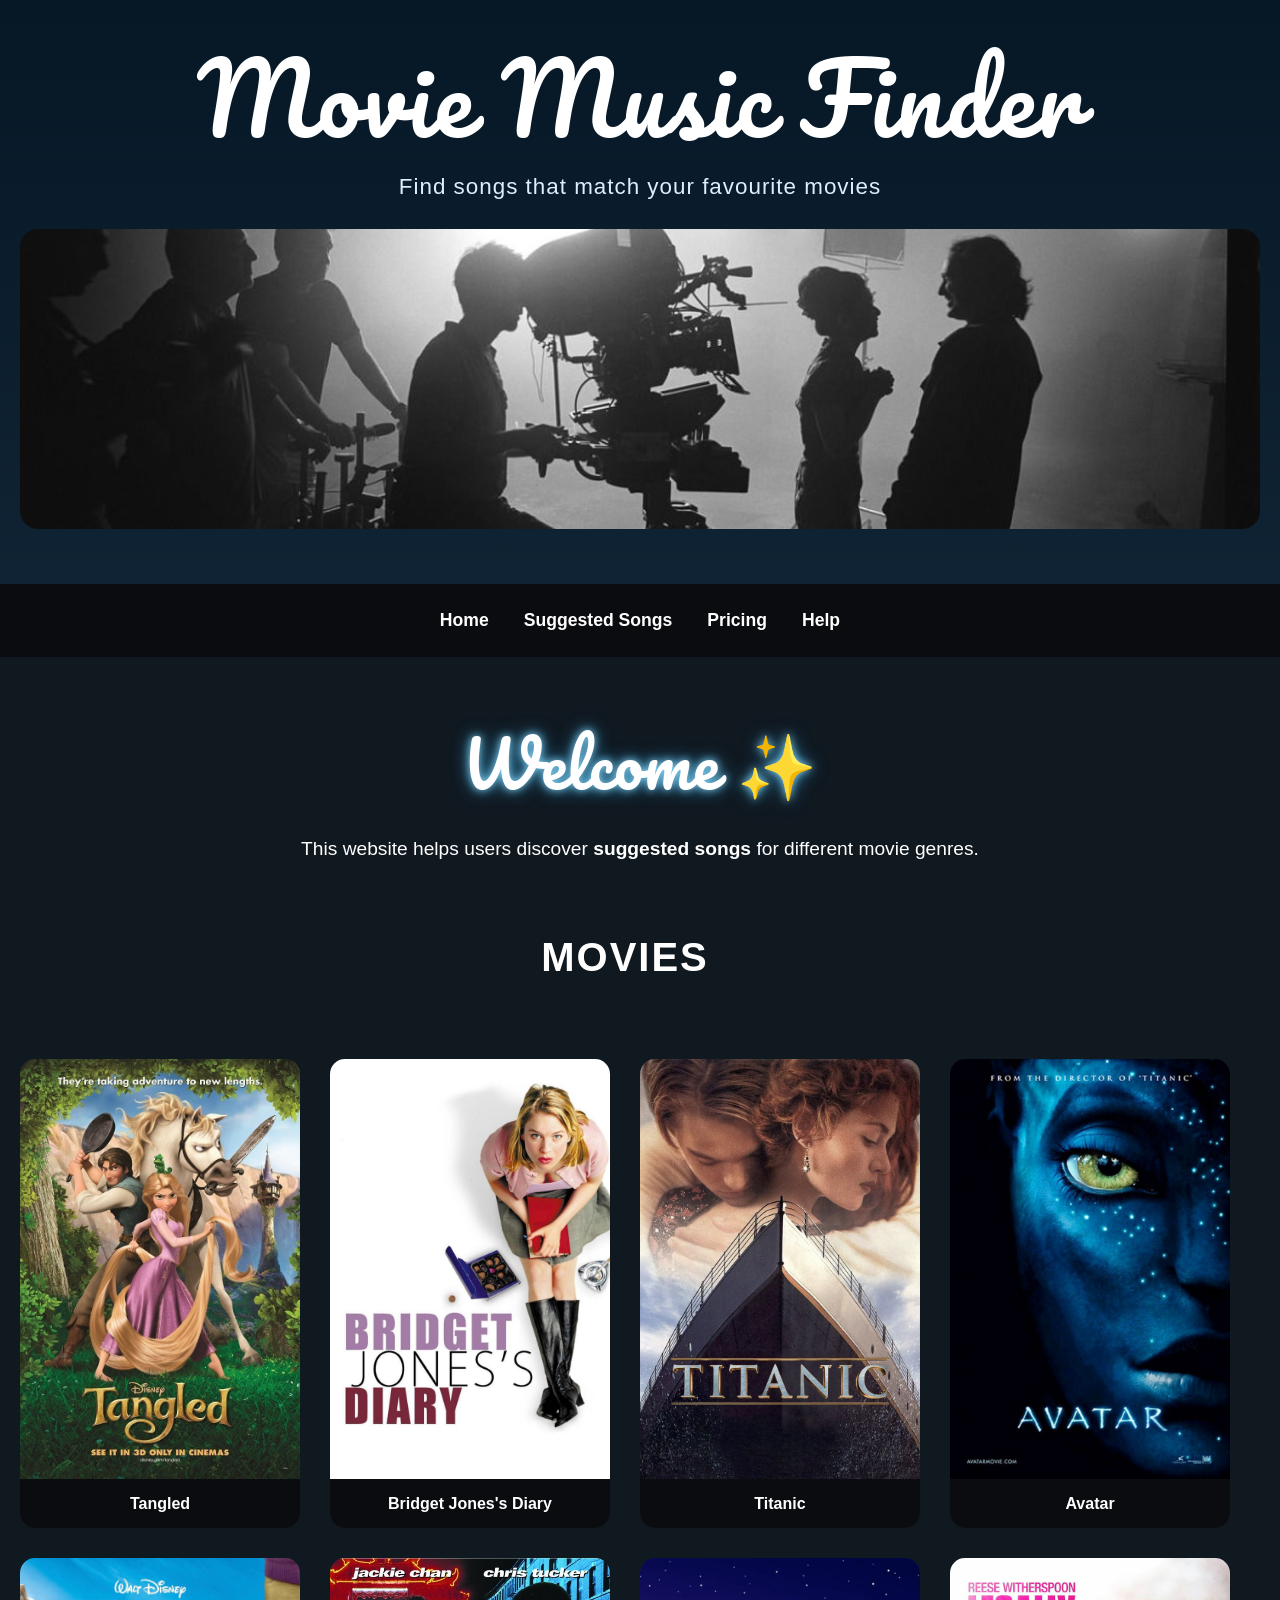
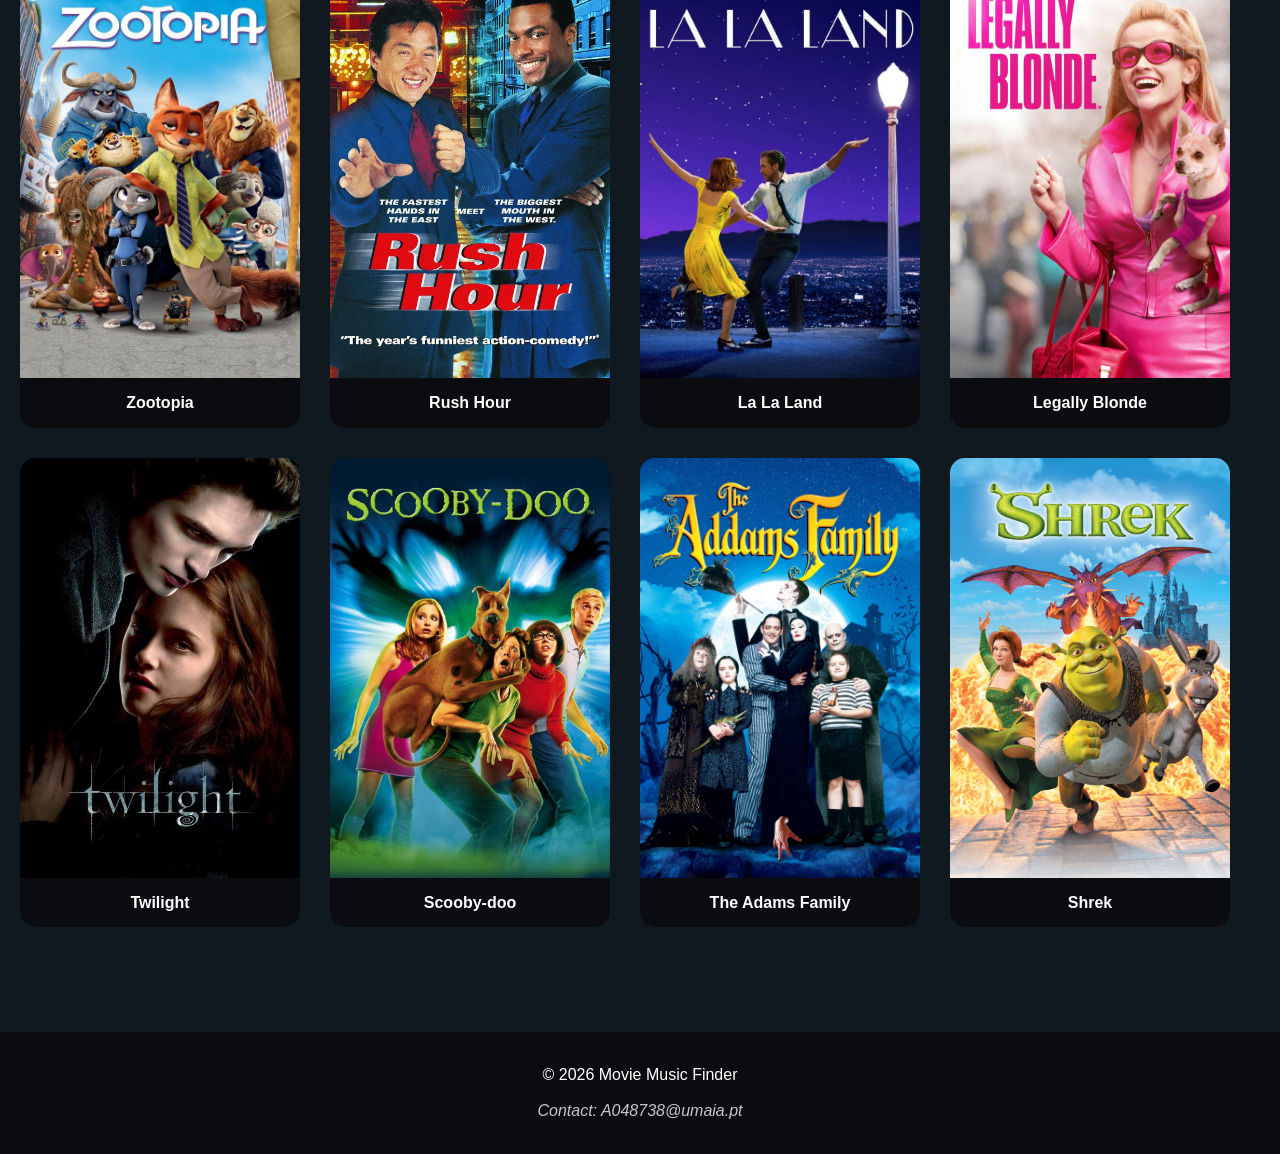
==== index.html @ a176d7a5 "Add files via upload" ====
<!DOCTYPE html>
<html lang="en">
<head>
    <meta charset="UTF-8">
    <meta name="viewport" content="width=device-width, initial-scale=1.0">
    <title>Movie Music Finder</title>
    <link rel="stylesheet" href="css/style.css">
    <link href="https://fonts.googleapis.com/css2?family=Pacifico&display=swap" rel="stylesheet">
    <link href="https://fonts.googleapis.com/css2?family=Cinzel:wght@600;700&display=swap" rel="stylesheet">
</head>
<body>

   <header>
    <h1>Movie Music Finder</h1>
    <p>Find songs that match your favourite movies</p>

    <img src="images/banner.jpg"
         alt="Movie Banner"
         class="banner-image">
    </header>

    <nav>
        <ul>
            <li><a href="index.html">Home</a></li>
            <li><a href="songs.html">Suggested Songs</a></li>
            <li><a href="pricing.html">Pricing</a></li>
            <li><a href="help.html">Help</a></li>
        </ul>
    </nav>

    <main>
        <section class="intro">
            <h2>Welcome</h2>
            <p>
                This website helps users discover <strong>suggested songs</strong>
                for different movie genres.
            </p>
        </section>

        <section class="movies">
            <section class="movies">
    <h2>Movies</h2>

    <article class="movie-card">
        <figure>
            <img src="images/movie1.jpg" alt="Tangled movie poster">
            <figcaption>Tangled</figcaption>
        </figure>
        <div class="movie-info">
            <h3>Tangled</h3>
            <p><strong>Genre:</strong>Animation </p>
            <p>Animation movie about Rapunzel.</p>
            <a href="songs.html">See suggested songs</a>
        </div>
    </article>

    <article class="movie-card">
        <figure>
            <img src="images/movie2.jpg" alt="Bridget Jones's Diary movie poster">
            <figcaption>Bridget Jones's Diary</figcaption>
        </figure>
        <div class="movie-info">
            <h3>Bridget Jones's Diary</h3>
            <p><strong>Genre:</strong> Comedy / Romance</p>
            <p>A movie about a hopeless romantic.</p>
            <a href="songs.html">See suggested songs</a>
        </div>
    </article>

    <article class="movie-card">
        <figure>
            <img src="images/movie3.jpg" alt="Titanic movie poster">
            <figcaption>Titanic</figcaption>
        </figure>
        <div class="movie-info">
            <h3>Titanic</h3>
            <p><strong>Genre:</strong> Romance / Drama</p>
            <p>A love story on the famous ship.</p>
            <a href="songs.html">See suggested songs</a>
        </div>
    </article>

    <article class="movie-card">
        <figure>
            <img src="images/movie4.jpg" alt="Avatar movie poster">
            <figcaption>Avatar</figcaption>
        </figure>
        <div class="movie-info">
            <h3>Avatar</h3>
            <p><strong>Genre:</strong> Fantasy / Sci-Fi</p>
            <p>A story set on the planet Pandora.</p>
            <a href="songs.html">See suggested songs</a>
        </div>
    </article>

    <article class="movie-card">
        <figure>
            <img src="images/movie5.jpg" alt="Zootopia movie poster">
            <figcaption>Zootopia</figcaption>
        </figure>
        <div class="movie-info">
            <h3>Zootopia</h3>
            <p><strong>Genre:</strong> Animation / Comedy</p>
            <p>A movie about a rabbit police officer and a fox con artist.</p>
            <a href="songs.html">See suggested songs</a>
        </div>
    </article>

    <article class="movie-card">
        <figure>
            <img src="images/movie6.jpg" alt="Rush Hour movie poster">
            <figcaption>Rush Hour</figcaption>
        </figure>
        <div class="movie-info">
            <h3>Rush Hour</h3>
            <p><strong>Genre:</strong> Action / Comedy</p>
            <p>A story about two detectives in Los Angeles.</p>
            <a href="songs.html">See suggested songs</a>
        </div>
    </article>

    <article class="movie-card">
        <figure>
            <img src="images/movie7.jpg" alt="La La Land movie poster">
            <figcaption>La La Land</figcaption>
        </figure>
        <div class="movie-info">
            <h3>La La Land</h3>
            <p><strong>Genre:</strong> Musical / Romance</p>
            <p>A romantic musical about dreams and love.</p>
            <a href="songs.html">See suggested songs</a>
        </div>
    </article>

    <article class="movie-card">
        <figure>
            <img src="images/movie8.jpg" alt="Legally Blonde movie poster">
            <figcaption>Legally Blonde</figcaption>
        </figure>
        <div class="movie-info">
            <h3>Legally Blonde</h3>
            <p><strong>Genre:</strong> Comedy / Romance</p>
            <p>Movie about a blonde woman who goes to law school.</p>
            <a href="songs.html">See suggested songs</a>
        </div>
    </article>

    <article class="movie-card">
        <figure>
            <img src="images/movie9.jpg" alt="Twilight movie poster">
            <figcaption>Twilight</figcaption>
        </figure>
        <div class="movie-info">
            <h3>Twilight</h3>
            <p><strong>Genre:</strong> Romance / Fantasy</p>
            <p>A story about vampires and werewolves.</p>
            <a href="songs.html">See suggested songs</a>
        </div>
    </article>

    <article class="movie-card">
        <figure>
            <img src="images/movie10.jpg" alt="Scooby-doo movie poster">
            <figcaption>Scooby-doo</figcaption>
        </figure>
        <div class="movie-info">
            <h3>Scooby-doo</h3>
            <p><strong>Genre:</strong> Animation / Mystery</p>
            <p>A classic story about a dog and his friends.</p>
            <a href="songs.html">See suggested songs</a>
        </div>
    </article>

    <article class="movie-card">
    <figure>
        <img src="images/movie11.jpg" alt="The Adams family movie poster">
        <figcaption>The Adams Family</figcaption>
    </figure>
    <div class="movie-info">
        <h3>The Adams Family</h3>
        <p><strong>Genre:</strong> Animation / Comedy</p>
        <p>A story about a family of monsters.</p>
        <a href="songs.html">See suggested songs</a>
    </div>
</article>

<article class="movie-card">
    <figure>
        <img src="images/movie12.jpg" alt="Shrek movie poster">
        <figcaption>Shrek</figcaption>
    </figure>
    <div class="movie-info">
        <h3>Shrek</h3>
        <p><strong>Genre:</strong> Animation / Comedy</p>
        <p>A magical story about love and friendship.</p>
        <a href="songs.html">See suggested songs</a>
    </div>
</article>
</section>


    </main>

    <footer>
        <p>&copy; 2026 Movie Music Finder</p>
        <address>Contact: A048738@umaia.pt</address>
    </footer>

    <script src="js/script.js"></script>
</body>
</html>
---- css/style.css ----
* {
    margin: 0;
    padding: 0;
    box-sizing: border-box;
}

html,
body {
    overflow-x: hidden;
}


body {
    font-family: Arial, Helvetica, sans-serif;
    background-color: #101820;
    color: white;
    line-height: 1.6;
}


header {
    background: linear-gradient(to bottom, #061826, #102334);
    text-align: center;
    padding: 45px 20px 55px;
}

header h1 {
    font-family: 'Pacifico', cursive;
    font-size: clamp(3.2rem, 8vw, 6rem);
    font-weight: 400;
    color: #ffffff;
    letter-spacing: 2px;
    line-height: 1.1;
    margin-bottom: 18px;

}

header p {
    color: #dceeff;
    font-size: clamp(1rem, 2vw, 1.4rem);
    margin-bottom: 20px;
    letter-spacing: 1px;
}


.banner-image {
    width: 100%;
    max-width: 1300px;
    height: 300px;
    object-fit: cover;
    object-position: center;
    display: block;
    margin: 25px auto 0;
    border-radius: 18px;
}


nav {
    background-color: #0b0c10;
    position: sticky;
    top: 0;
    z-index: 100;
}

nav ul {
    list-style: none;
    display: flex;
    justify-content: center;
    gap: 35px;
    padding: 22px;
}

nav a {
    font-family: Arial, Helvetica, sans-serif;
    text-decoration: none;
    color: #ffffff;
    font-size: 1.1rem;
    font-weight: bold;
    transition: 0.3s;
}

nav a:hover {
    color: #8edcff;
    text-shadow: 0 0 10px #8edcff;
}


main {
    padding: 55px 20px;
}


.intro {
    text-align: center;
    margin-bottom: 60px;
}

.intro h2 {
    font-family: 'Pacifico', cursive;
    font-size: clamp(2.5rem, 5vw, 4rem);
    font-weight: 400;
    color: #ffffff;
    letter-spacing: 1px;
    text-shadow:
        0 0 8px #8edcff,
        0 0 18px #2f8fc0,
        3px 3px 5px rgba(0, 0, 0, 0.8);
    margin-bottom: 20px;
    text-align: center;
}

.intro h2::after {
    content: " ✨";
}

.intro p {
    max-width: 750px;
    margin: auto;
    font-size: 1.2rem;
}


.movies {
    max-width: 1400px;
    margin: auto;
    display: grid;
    grid-template-columns: repeat(4, 1fr);
    gap: 30px;
    justify-items: center;
}

.movies h2 {
    grid-column: 1 / -1;
    width: 100%;
    font-family: Arial, Helvetica, sans-serif;
    font-size: 2.5rem;
    font-weight: 700;
    color: white;
    text-align: center;
    margin-bottom: 40px;
    letter-spacing: 2px;
    text-transform: uppercase;
    text-shadow: none;
}


.movie-card {
    width: 280px;
    background-color: #1f2833;
    border-radius: 15px;
    overflow: hidden;
    position: relative;
    transition: transform 0.3s ease, box-shadow 0.3s ease;
    cursor: pointer;
}

.movie-card:hover {
    transform: scale(1.05);
    box-shadow: 0 0 20px rgba(142, 220, 255, 0.4);
}


.movie-card img {
    width: 100%;
    height: 420px;
    object-fit: cover;
    display: block;
}


figure {
    position: relative;
}

figcaption {
    text-align: center;
    padding: 12px;
    font-weight: bold;
    background-color: #0b0c10;
}


.movie-info {
    position: absolute;
    left: 0;
    right: 0;
    bottom: 0;
    background-color: rgba(11, 12, 16, 0.92);
    padding: 18px;
    opacity: 0;
    visibility: hidden;
    transform: translateY(100%);
    transition: 0.3s ease;
    z-index: 10;
}

.movie-card:hover .movie-info {
    opacity: 1;
    visibility: visible;
    transform: translateY(0);
}

.movie-card:hover .movie-info {
    display: block;
}

.movie-info h3 {
    font-family: Arial, Helvetica, sans-serif;
    font-size: 1.4rem;
    font-weight: bold;
    margin-bottom: 10px;
}

.movie-info p {
    margin-bottom: 10px;
}

.movie-info a {
    color: #8edcff;
    text-decoration: none;
    font-weight: bold;
}

.movie-info a:hover {
    text-decoration: underline;
}


footer {
    background-color: #0b0c10;
    text-align: center;
    padding: 30px;
    margin-top: 50px;
}

footer address {
    margin-top: 10px;
    color: #c5c6c7;
}


table {
    width: 100%;
    border-collapse: collapse;
    margin-top: 20px;
}

thead {
    background-color: #45a29e;
}

th,
td {
    border: 1px solid #ddd;
    padding: 10px;
}

tbody tr:nth-child(even) {
    background-color: #263238;
}


form {
    max-width: 600px;
    margin: auto;
}

input,
textarea,
select {
    width: 100%;
    padding: 10px;
    margin-top: 8px;
    margin-bottom: 15px;
}

button {
    background-color: #8edcff;
    border: none;
    padding: 12px 20px;
    font-weight: bold;
    cursor: pointer;
}

button:hover {
    opacity: 0.8;
}


@media screen and (max-width: 1200px) {
    .movies {
        grid-template-columns: repeat(3, 1fr);
    }
}

@media screen and (max-width: 900px) {
    .movies {
        grid-template-columns: repeat(2, 1fr);
    }

    nav ul {
        flex-wrap: wrap;
        gap: 20px;
    }

    .banner-image {
        height: 240px;
    }
}

@media screen and (max-width: 600px) {
    header {
        padding: 35px 15px 40px;
    }

    .movies {
        grid-template-columns: 1fr;
    }

    .movie-card {
        width: 90%;
    }

    .movie-card img {
        height: 400px;
    }

    nav ul {
        flex-direction: column;
        text-align: center;
    }

    .banner-image {
        height: 190px;
        border-radius: 12px;
    }
}
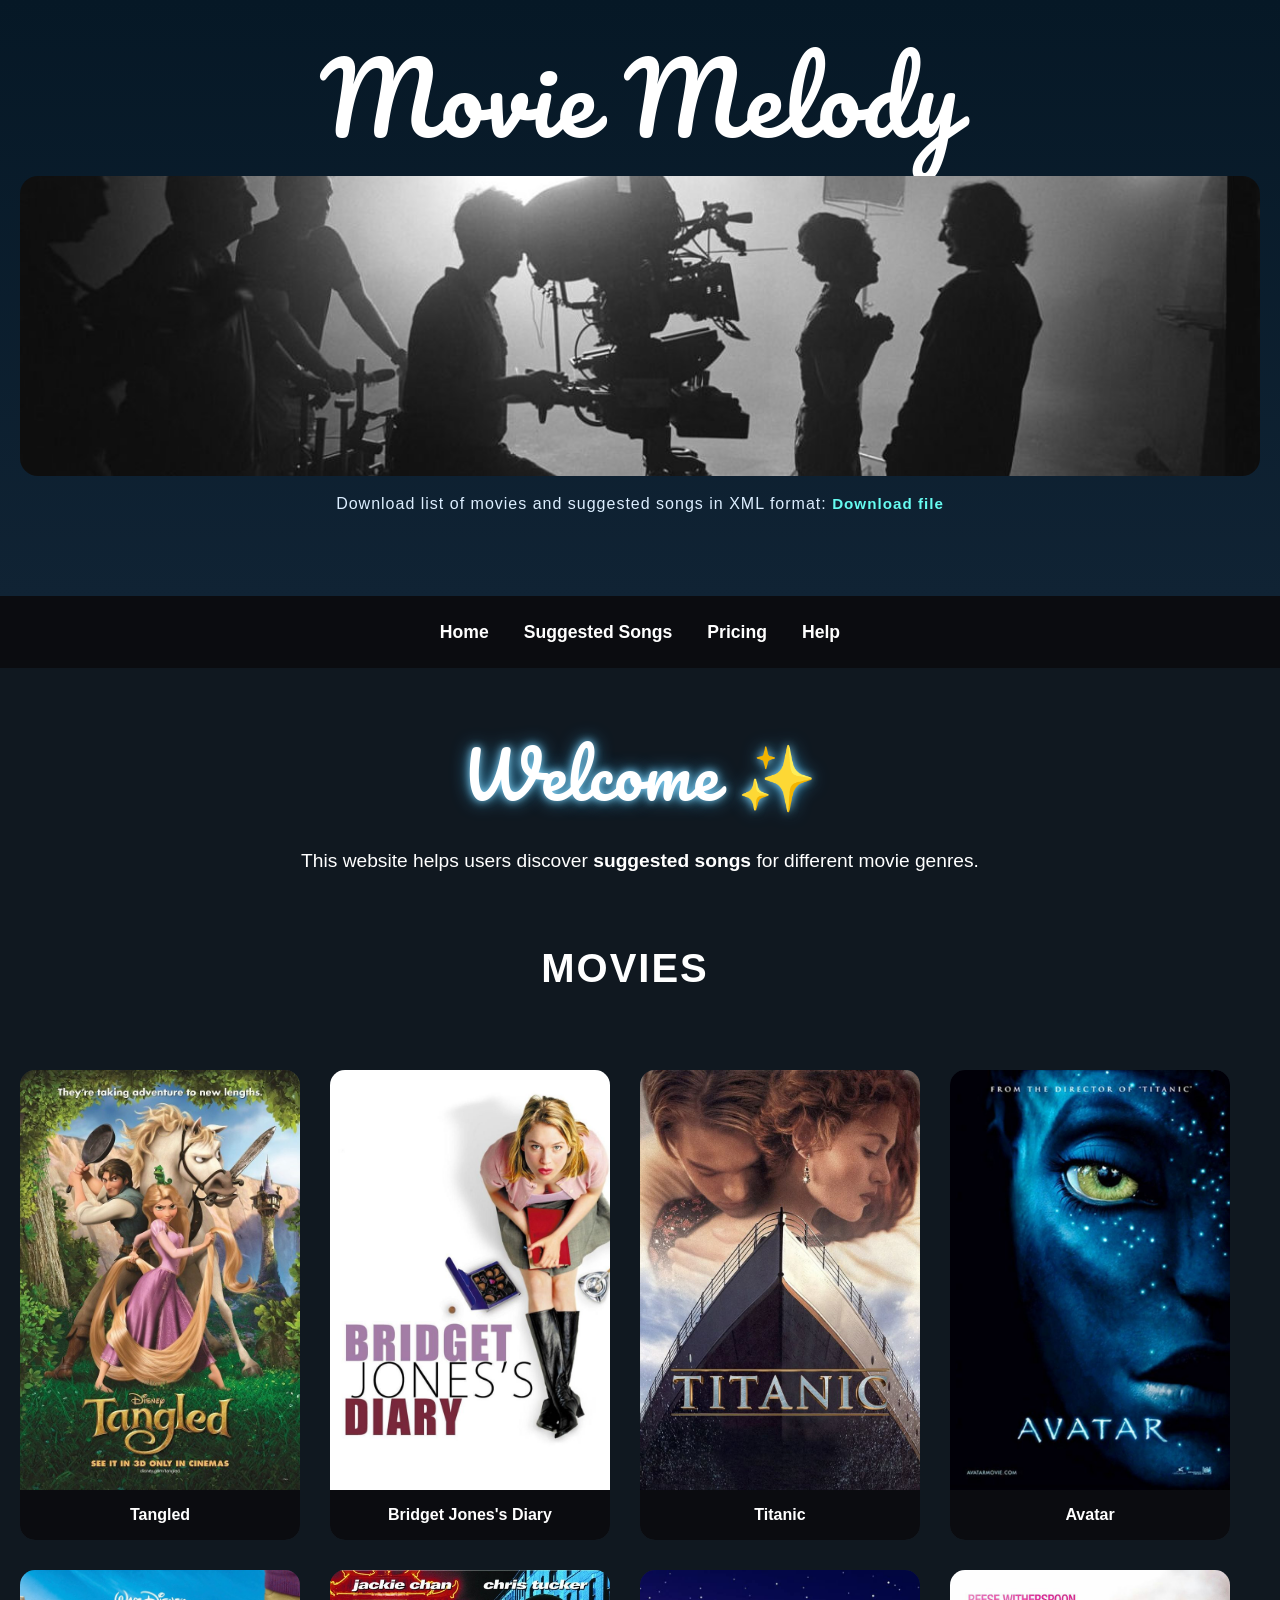
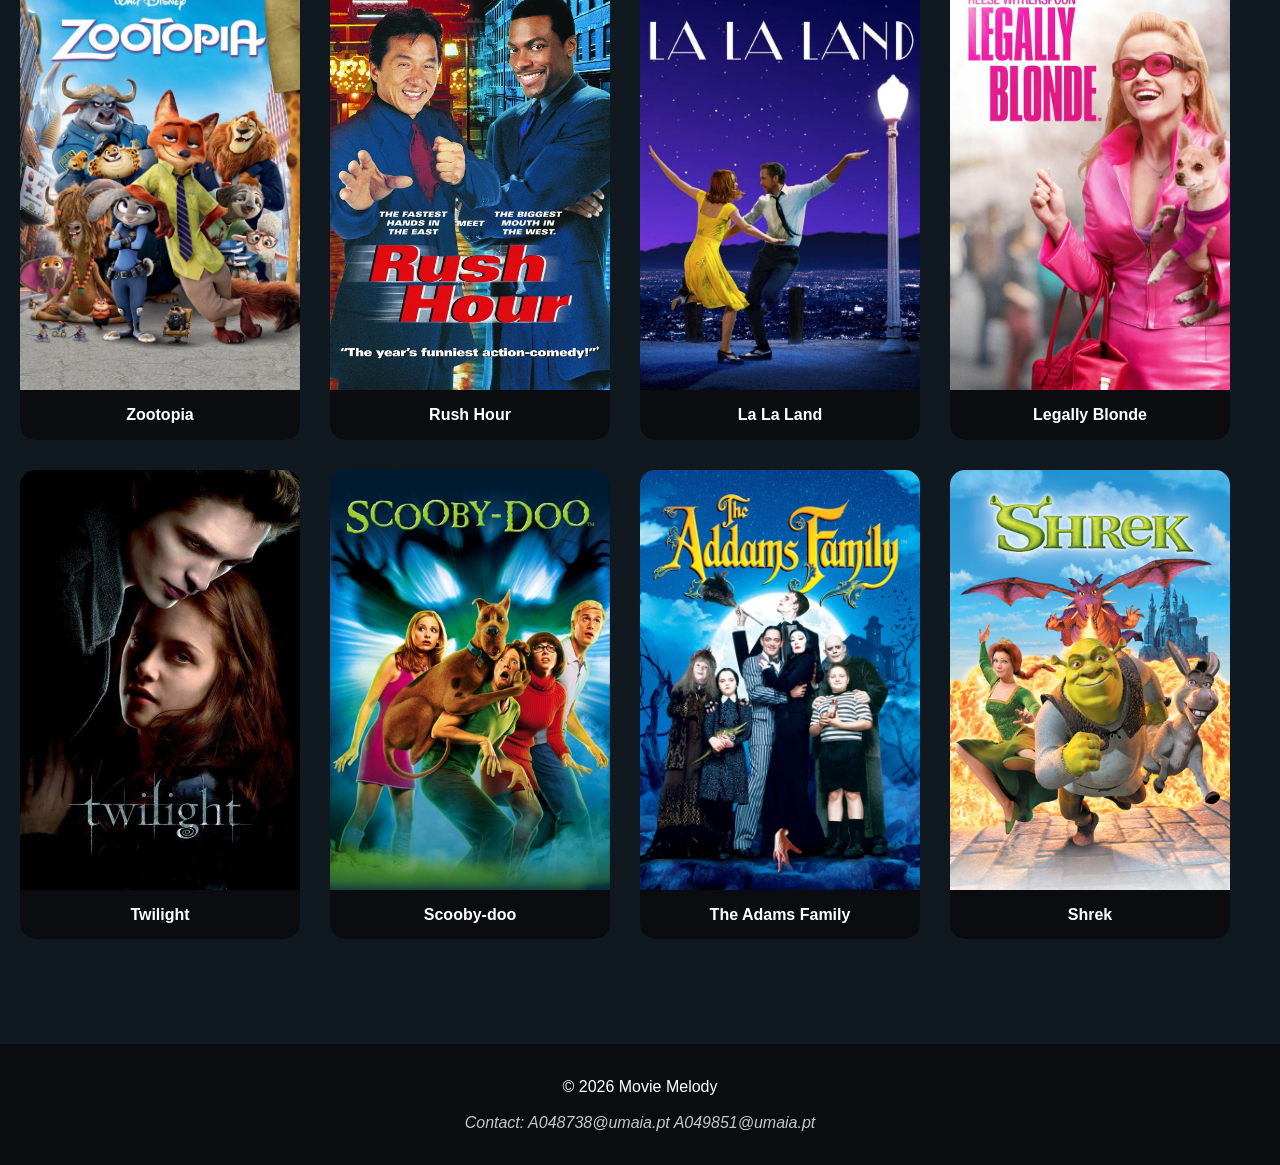
==== commit e64df9a4: "k" ====
--- a/index.html
+++ b/index.html
@@ -3,7 +3,7 @@
 <head>
     <meta charset="UTF-8">
     <meta name="viewport" content="width=device-width, initial-scale=1.0">
-    <title>Movie Music Finder</title>
+    <title>Movie Melody</title>
     <link rel="stylesheet" href="css/style.css">
     <link href="https://fonts.googleapis.com/css2?family=Pacifico&display=swap" rel="stylesheet">
     <link href="https://fonts.googleapis.com/css2?family=Cinzel:wght@600;700&display=swap" rel="stylesheet">
@@ -11,12 +11,14 @@
 <body>
 
    <header>
-    <h1>Movie Music Finder</h1>
-    <p>Find songs that match your favourite movies</p>
-
+    <h1>Movie Melody</h1>
     <img src="images/banner.jpg"
          alt="Movie Banner"
          class="banner-image">
+    <p class="download-xml">
+    Download list of movies and suggested songs in XML format:
+    <a href="xml/movies.xml" download>Download file</a>
+    </p>
     </header>
 
     <nav>
@@ -50,7 +52,7 @@
             <h3>Tangled</h3>
             <p><strong>Genre:</strong>Animation </p>
             <p>Animation movie about Rapunzel.</p>
-            <a href="songs.html">See suggested songs</a>
+        
         </div>
     </article>
 
@@ -63,7 +65,7 @@
             <h3>Bridget Jones's Diary</h3>
             <p><strong>Genre:</strong> Comedy / Romance</p>
             <p>A movie about a hopeless romantic.</p>
-            <a href="songs.html">See suggested songs</a>
+         
         </div>
     </article>
 
@@ -76,7 +78,7 @@
             <h3>Titanic</h3>
             <p><strong>Genre:</strong> Romance / Drama</p>
             <p>A love story on the famous ship.</p>
-            <a href="songs.html">See suggested songs</a>
+
         </div>
     </article>
 
@@ -89,7 +91,7 @@
             <h3>Avatar</h3>
             <p><strong>Genre:</strong> Fantasy / Sci-Fi</p>
             <p>A story set on the planet Pandora.</p>
-            <a href="songs.html">See suggested songs</a>
+
         </div>
     </article>
 
@@ -102,7 +104,7 @@
             <h3>Zootopia</h3>
             <p><strong>Genre:</strong> Animation / Comedy</p>
             <p>A movie about a rabbit police officer and a fox con artist.</p>
-            <a href="songs.html">See suggested songs</a>
+    
         </div>
     </article>
 
@@ -115,7 +117,7 @@
             <h3>Rush Hour</h3>
             <p><strong>Genre:</strong> Action / Comedy</p>
             <p>A story about two detectives in Los Angeles.</p>
-            <a href="songs.html">See suggested songs</a>
+       
         </div>
     </article>
 
@@ -128,7 +130,7 @@
             <h3>La La Land</h3>
             <p><strong>Genre:</strong> Musical / Romance</p>
             <p>A romantic musical about dreams and love.</p>
-            <a href="songs.html">See suggested songs</a>
+        
         </div>
     </article>
 
@@ -141,7 +143,7 @@
             <h3>Legally Blonde</h3>
             <p><strong>Genre:</strong> Comedy / Romance</p>
             <p>Movie about a blonde woman who goes to law school.</p>
-            <a href="songs.html">See suggested songs</a>
+         
         </div>
     </article>
 
@@ -154,7 +156,7 @@
             <h3>Twilight</h3>
             <p><strong>Genre:</strong> Romance / Fantasy</p>
             <p>A story about vampires and werewolves.</p>
-            <a href="songs.html">See suggested songs</a>
+        
         </div>
     </article>
 
@@ -167,7 +169,7 @@
             <h3>Scooby-doo</h3>
             <p><strong>Genre:</strong> Animation / Mystery</p>
             <p>A classic story about a dog and his friends.</p>
-            <a href="songs.html">See suggested songs</a>
+        
         </div>
     </article>
 
@@ -180,7 +182,7 @@
         <h3>The Adams Family</h3>
         <p><strong>Genre:</strong> Animation / Comedy</p>
         <p>A story about a family of monsters.</p>
-        <a href="songs.html">See suggested songs</a>
+       
     </div>
 </article>
 
@@ -193,7 +195,7 @@
         <h3>Shrek</h3>
         <p><strong>Genre:</strong> Animation / Comedy</p>
         <p>A magical story about love and friendship.</p>
-        <a href="songs.html">See suggested songs</a>
+      
     </div>
 </article>
 </section>
@@ -202,8 +204,10 @@
     </main>
 
     <footer>
-        <p>&copy; 2026 Movie Music Finder</p>
-        <address>Contact: A048738@umaia.pt</address>
+        <p>&copy; 2026 Movie Melody</p>
+        <address>Contact: A048738@umaia.pt
+                          A049851@umaia.pt
+        </address>
     </footer>
 
     <script src="js/script.js"></script>
--- a/css/style.css
+++ b/css/style.css
@@ -337,3 +337,84 @@
     }
 }
 
+
+
+
+
+.help-page .faq {
+    max-width: 900px;
+    margin: 40px auto 70px;
+}
+
+.help-page .faq h2,
+.help-page .contact-section h2 {
+    font-family: Arial, Helvetica, sans-serif;
+    font-size: 2.4rem;
+    font-weight: bold;
+    color: white;
+    text-align: center;
+    text-shadow: none;
+    margin-bottom: 35px;
+}
+
+.help-page .faq h2::after,
+.help-page .contact-section h2::after {
+    content: "";
+}
+
+.help-page details {
+    background-color: #1f2833;
+    border-radius: 8px;
+    margin-bottom: 15px;
+    overflow: hidden;
+}
+
+.help-page summary {
+    padding: 20px;
+    cursor: pointer;
+    font-size: 1.1rem;
+    font-weight: bold;
+    list-style: none;
+}
+
+.help-page summary::after {
+    content: " +";
+    float: right;
+}
+
+.help-page details[open] summary::after {
+    content: " -";
+}
+
+.help-page summary:hover {
+    background-color: #2d3b4b;
+}
+
+.help-page details p {
+    padding: 0 20px 20px;
+    color: #dceeff;
+}
+
+.help-page .contact-section {
+    max-width: 700px;
+    margin: 0 auto;
+}
+
+
+.download-xml {
+    font-size: 1rem;
+    text-align: center;
+    margin: 15px 0 25px;
+    color: #dceeff;
+}
+
+.download-xml a {
+    font-size: 0.95rem;
+    color: #66fcf1;
+    text-decoration: none;
+    font-weight: bold;
+}
+
+.download-xml a:hover {
+    text-decoration: underline;
+}
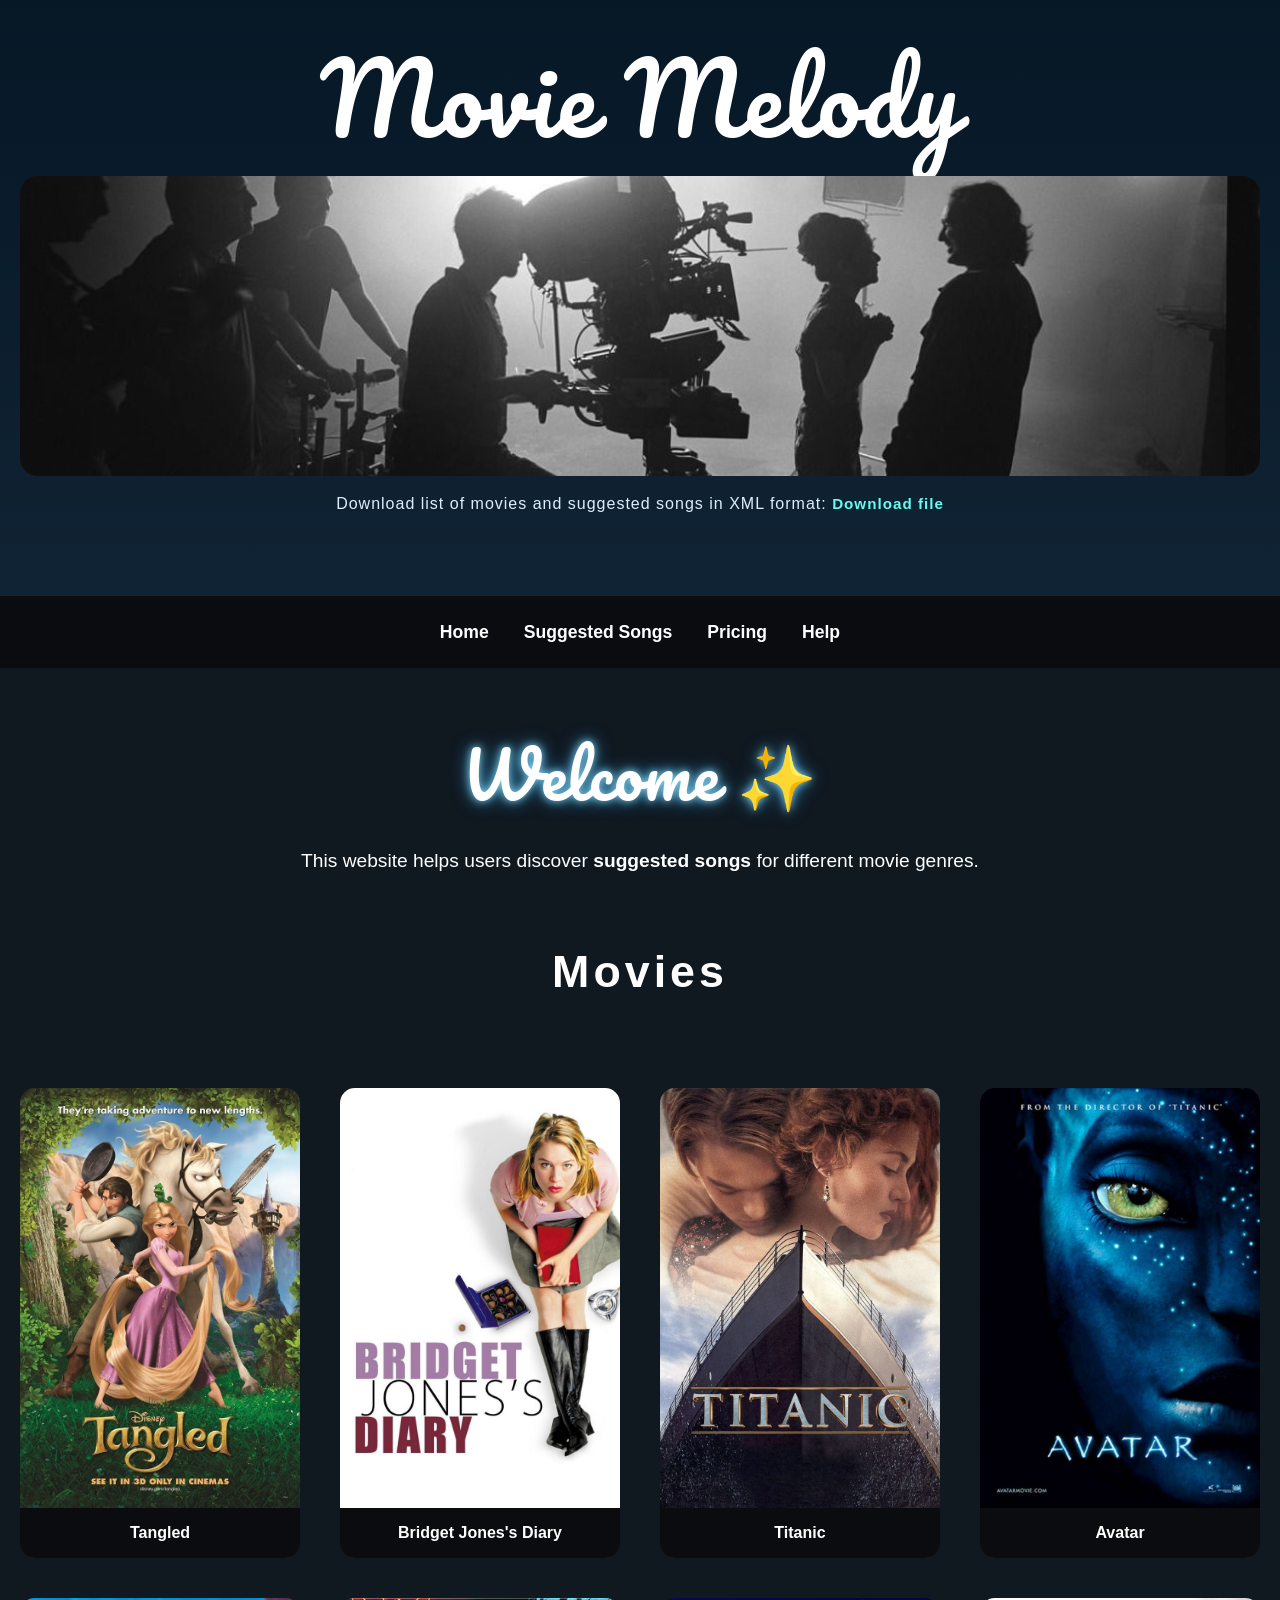
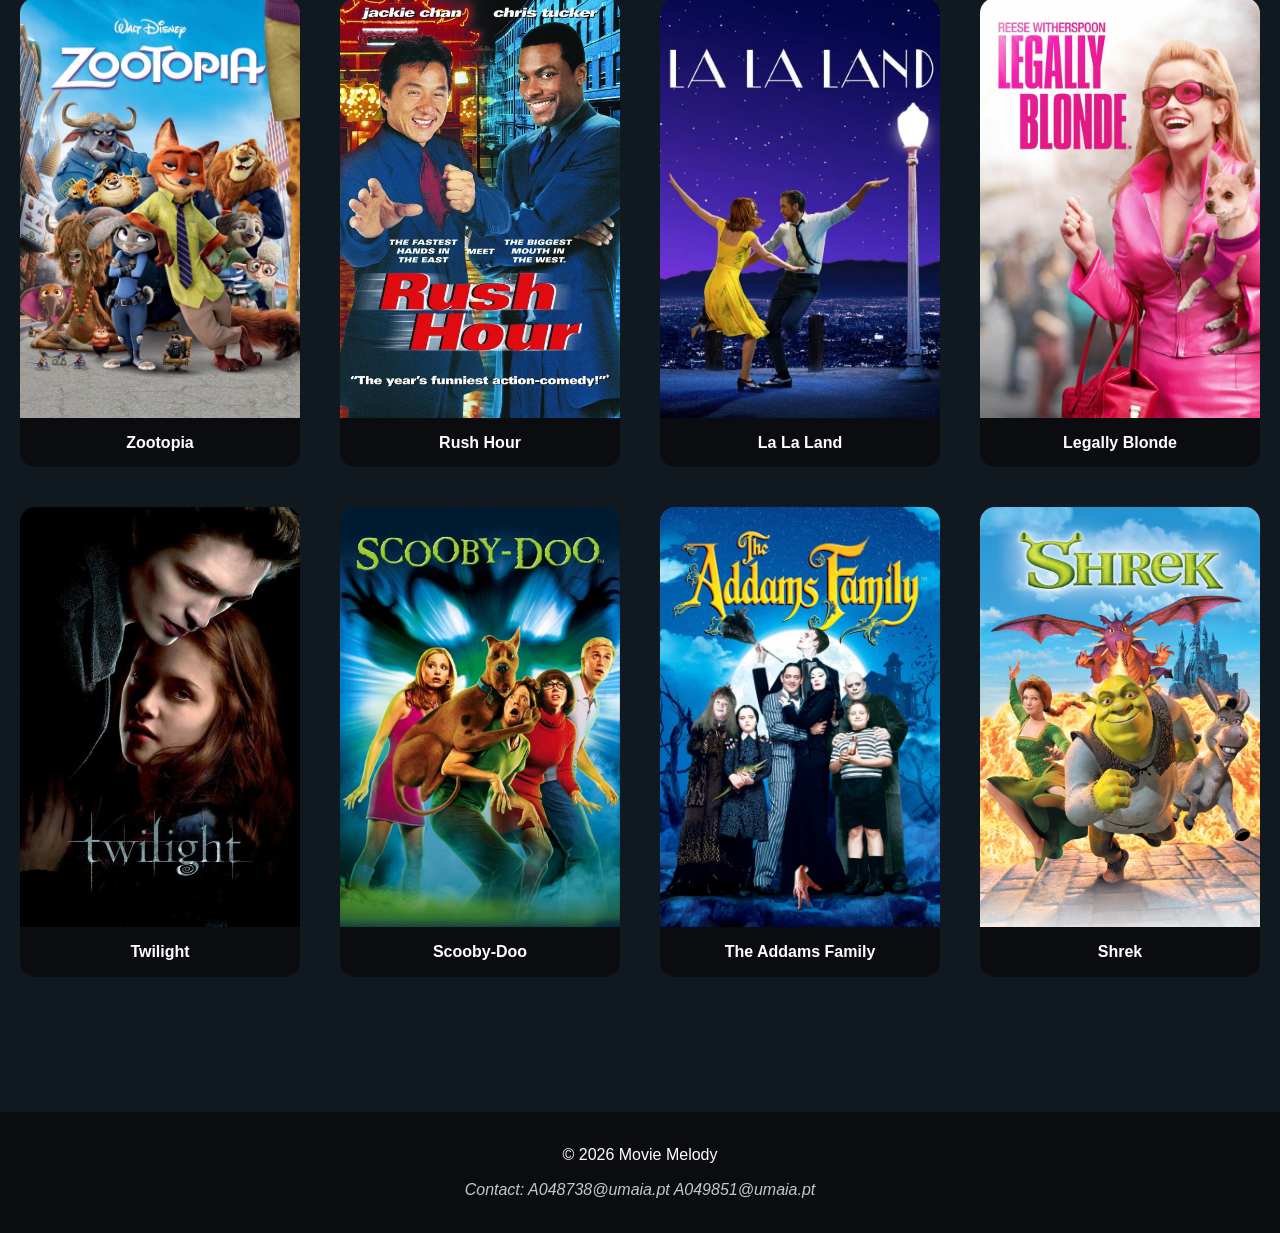
==== commit 7989ba69: "update" ====
--- a/index.html
+++ b/index.html
@@ -4,212 +4,202 @@
     <meta charset="UTF-8">
     <meta name="viewport" content="width=device-width, initial-scale=1.0">
     <title>Movie Melody</title>
+
     <link rel="stylesheet" href="css/style.css">
     <link href="https://fonts.googleapis.com/css2?family=Pacifico&display=swap" rel="stylesheet">
-    <link href="https://fonts.googleapis.com/css2?family=Cinzel:wght@600;700&display=swap" rel="stylesheet">
 </head>
+
 <body>
 
-   <header>
+<header>
     <h1>Movie Melody</h1>
-    <img src="images/banner.jpg"
-         alt="Movie Banner"
-         class="banner-image">
+
+    <img src="images/banner.jpg" alt="Movie Banner" class="banner-image">
+
     <p class="download-xml">
-    Download list of movies and suggested songs in XML format:
-    <a href="xml/movies.xml" download>Download file</a>
+        Download list of movies and suggested songs in XML format:
+        <a href="xml/movies.xml" download>Download file</a>
     </p>
-    </header>
-
-    <nav>
-        <ul>
-            <li><a href="index.html">Home</a></li>
-            <li><a href="songs.html">Suggested Songs</a></li>
-            <li><a href="pricing.html">Pricing</a></li>
-            <li><a href="help.html">Help</a></li>
-        </ul>
-    </nav>
-
-    <main>
-        <section class="intro">
-            <h2>Welcome</h2>
-            <p>
-                This website helps users discover <strong>suggested songs</strong>
-                for different movie genres.
-            </p>
-        </section>
-
-        <section class="movies">
-            <section class="movies">
-    <h2>Movies</h2>
-
-    <article class="movie-card">
-        <figure>
-            <img src="images/movie1.jpg" alt="Tangled movie poster">
-            <figcaption>Tangled</figcaption>
-        </figure>
-        <div class="movie-info">
-            <h3>Tangled</h3>
-            <p><strong>Genre:</strong>Animation </p>
-            <p>Animation movie about Rapunzel.</p>
-        
-        </div>
-    </article>
-
-    <article class="movie-card">
-        <figure>
-            <img src="images/movie2.jpg" alt="Bridget Jones's Diary movie poster">
-            <figcaption>Bridget Jones's Diary</figcaption>
-        </figure>
-        <div class="movie-info">
-            <h3>Bridget Jones's Diary</h3>
-            <p><strong>Genre:</strong> Comedy / Romance</p>
-            <p>A movie about a hopeless romantic.</p>
-         
-        </div>
-    </article>
-
-    <article class="movie-card">
-        <figure>
-            <img src="images/movie3.jpg" alt="Titanic movie poster">
-            <figcaption>Titanic</figcaption>
-        </figure>
-        <div class="movie-info">
-            <h3>Titanic</h3>
-            <p><strong>Genre:</strong> Romance / Drama</p>
-            <p>A love story on the famous ship.</p>
-
-        </div>
-    </article>
-
-    <article class="movie-card">
-        <figure>
-            <img src="images/movie4.jpg" alt="Avatar movie poster">
-            <figcaption>Avatar</figcaption>
-        </figure>
-        <div class="movie-info">
-            <h3>Avatar</h3>
-            <p><strong>Genre:</strong> Fantasy / Sci-Fi</p>
-            <p>A story set on the planet Pandora.</p>
-
-        </div>
-    </article>
-
-    <article class="movie-card">
-        <figure>
-            <img src="images/movie5.jpg" alt="Zootopia movie poster">
-            <figcaption>Zootopia</figcaption>
-        </figure>
-        <div class="movie-info">
-            <h3>Zootopia</h3>
-            <p><strong>Genre:</strong> Animation / Comedy</p>
-            <p>A movie about a rabbit police officer and a fox con artist.</p>
-    
-        </div>
-    </article>
-
-    <article class="movie-card">
-        <figure>
-            <img src="images/movie6.jpg" alt="Rush Hour movie poster">
-            <figcaption>Rush Hour</figcaption>
-        </figure>
-        <div class="movie-info">
-            <h3>Rush Hour</h3>
-            <p><strong>Genre:</strong> Action / Comedy</p>
-            <p>A story about two detectives in Los Angeles.</p>
-       
-        </div>
-    </article>
-
-    <article class="movie-card">
-        <figure>
-            <img src="images/movie7.jpg" alt="La La Land movie poster">
-            <figcaption>La La Land</figcaption>
-        </figure>
-        <div class="movie-info">
-            <h3>La La Land</h3>
-            <p><strong>Genre:</strong> Musical / Romance</p>
-            <p>A romantic musical about dreams and love.</p>
-        
-        </div>
-    </article>
-
-    <article class="movie-card">
-        <figure>
-            <img src="images/movie8.jpg" alt="Legally Blonde movie poster">
-            <figcaption>Legally Blonde</figcaption>
-        </figure>
-        <div class="movie-info">
-            <h3>Legally Blonde</h3>
-            <p><strong>Genre:</strong> Comedy / Romance</p>
-            <p>Movie about a blonde woman who goes to law school.</p>
-         
-        </div>
-    </article>
-
-    <article class="movie-card">
-        <figure>
-            <img src="images/movie9.jpg" alt="Twilight movie poster">
-            <figcaption>Twilight</figcaption>
-        </figure>
-        <div class="movie-info">
-            <h3>Twilight</h3>
-            <p><strong>Genre:</strong> Romance / Fantasy</p>
-            <p>A story about vampires and werewolves.</p>
-        
-        </div>
-    </article>
-
-    <article class="movie-card">
-        <figure>
-            <img src="images/movie10.jpg" alt="Scooby-doo movie poster">
-            <figcaption>Scooby-doo</figcaption>
-        </figure>
-        <div class="movie-info">
-            <h3>Scooby-doo</h3>
-            <p><strong>Genre:</strong> Animation / Mystery</p>
-            <p>A classic story about a dog and his friends.</p>
-        
-        </div>
-    </article>
-
-    <article class="movie-card">
-    <figure>
-        <img src="images/movie11.jpg" alt="The Adams family movie poster">
-        <figcaption>The Adams Family</figcaption>
-    </figure>
-    <div class="movie-info">
-        <h3>The Adams Family</h3>
-        <p><strong>Genre:</strong> Animation / Comedy</p>
-        <p>A story about a family of monsters.</p>
-       
-    </div>
-</article>
-
-<article class="movie-card">
-    <figure>
-        <img src="images/movie12.jpg" alt="Shrek movie poster">
-        <figcaption>Shrek</figcaption>
-    </figure>
-    <div class="movie-info">
-        <h3>Shrek</h3>
-        <p><strong>Genre:</strong> Animation / Comedy</p>
-        <p>A magical story about love and friendship.</p>
-      
-    </div>
-</article>
-</section>
-
-
-    </main>
-
-    <footer>
-        <p>&copy; 2026 Movie Melody</p>
-        <address>Contact: A048738@umaia.pt
-                          A049851@umaia.pt
-        </address>
-    </footer>
-
-    <script src="js/script.js"></script>
+</header>
+
+<nav>
+    <ul>
+        <li><a href="index.html">Home</a></li>
+        <li><a href="songs.html">Suggested Songs</a></li>
+        <li><a href="pricing.html">Pricing</a></li>
+        <li><a href="help.html">Help</a></li>
+    </ul>
+</nav>
+
+<main>
+
+    <section class="intro">
+        <h2>Welcome</h2>
+        <p>
+            This website helps users discover <strong>suggested songs</strong>
+            for different movie genres.
+        </p>
+    </section>
+
+    <section class="movies">
+        <h2>Movies</h2>
+
+        <article class="movie-card">
+            <figure>
+                <img src="images/movie1.jpg" alt="Tangled movie poster">
+                <figcaption>Tangled</figcaption>
+            </figure>
+            <div class="movie-info">
+                <h3>Tangled</h3>
+                <p><strong>Genre:</strong> Animation</p>
+                <p>Animation movie about Rapunzel.</p>
+            </div>
+        </article>
+
+        <article class="movie-card">
+            <figure>
+                <img src="images/movie2.jpg" alt="Bridget Jones's Diary movie poster">
+                <figcaption>Bridget Jones's Diary</figcaption>
+            </figure>
+            <div class="movie-info">
+                <h3>Bridget Jones's Diary</h3>
+                <p><strong>Genre:</strong> Comedy / Romance</p>
+                <p>A movie about a hopeless romantic.</p>
+            </div>
+        </article>
+
+        <article class="movie-card">
+            <figure>
+                <img src="images/movie3.jpg" alt="Titanic movie poster">
+                <figcaption>Titanic</figcaption>
+            </figure>
+            <div class="movie-info">
+                <h3>Titanic</h3>
+                <p><strong>Genre:</strong> Romance / Drama</p>
+                <p>A love story on the famous ship.</p>
+            </div>
+        </article>
+
+        <article class="movie-card">
+            <figure>
+                <img src="images/movie4.jpg" alt="Avatar movie poster">
+                <figcaption>Avatar</figcaption>
+            </figure>
+            <div class="movie-info">
+                <h3>Avatar</h3>
+                <p><strong>Genre:</strong> Fantasy / Sci-Fi</p>
+                <p>A story set on the planet Pandora.</p>
+            </div>
+        </article>
+
+        <article class="movie-card">
+            <figure>
+                <img src="images/movie5.jpg" alt="Zootopia movie poster">
+                <figcaption>Zootopia</figcaption>
+            </figure>
+            <div class="movie-info">
+                <h3>Zootopia</h3>
+                <p><strong>Genre:</strong> Animation / Comedy</p>
+                <p>A movie about a rabbit police officer and a fox con artist.</p>
+            </div>
+        </article>
+
+        <article class="movie-card">
+            <figure>
+                <img src="images/movie6.jpg" alt="Rush Hour movie poster">
+                <figcaption>Rush Hour</figcaption>
+            </figure>
+            <div class="movie-info">
+                <h3>Rush Hour</h3>
+                <p><strong>Genre:</strong> Action / Comedy</p>
+                <p>A story about two detectives in Los Angeles.</p>
+            </div>
+        </article>
+
+        <article class="movie-card">
+            <figure>
+                <img src="images/movie7.jpg" alt="La La Land movie poster">
+                <figcaption>La La Land</figcaption>
+            </figure>
+            <div class="movie-info">
+                <h3>La La Land</h3>
+                <p><strong>Genre:</strong> Musical / Romance</p>
+                <p>A romantic musical about dreams and love.</p>
+            </div>
+        </article>
+
+        <article class="movie-card">
+            <figure>
+                <img src="images/movie8.jpg" alt="Legally Blonde movie poster">
+                <figcaption>Legally Blonde</figcaption>
+            </figure>
+            <div class="movie-info">
+                <h3>Legally Blonde</h3>
+                <p><strong>Genre:</strong> Comedy / Romance</p>
+                <p>Movie about a blonde woman who goes to law school.</p>
+            </div>
+        </article>
+
+        <article class="movie-card">
+            <figure>
+                <img src="images/movie9.jpg" alt="Twilight movie poster">
+                <figcaption>Twilight</figcaption>
+            </figure>
+            <div class="movie-info">
+                <h3>Twilight</h3>
+                <p><strong>Genre:</strong> Romance / Fantasy</p>
+                <p>A story about vampires and werewolves.</p>
+            </div>
+        </article>
+
+        <article class="movie-card">
+            <figure>
+                <img src="images/movie10.jpg" alt="Scooby-Doo movie poster">
+                <figcaption>Scooby-Doo</figcaption>
+            </figure>
+            <div class="movie-info">
+                <h3>Scooby-Doo</h3>
+                <p><strong>Genre:</strong> Animation / Mystery</p>
+                <p>A classic story about a dog and his friends.</p>
+            </div>
+        </article>
+
+        <article class="movie-card">
+            <figure>
+                <img src="images/movie11.jpg" alt="The Addams Family movie poster">
+                <figcaption>The Addams Family</figcaption>
+            </figure>
+            <div class="movie-info">
+                <h3>The Addams Family</h3>
+                <p><strong>Genre:</strong> Animation / Comedy</p>
+                <p>A story about a family of monsters.</p>
+            </div>
+        </article>
+
+        <article class="movie-card">
+            <figure>
+                <img src="images/movie12.jpg" alt="Shrek movie poster">
+                <figcaption>Shrek</figcaption>
+            </figure>
+            <div class="movie-info">
+                <h3>Shrek</h3>
+                <p><strong>Genre:</strong> Animation / Comedy</p>
+                <p>A magical story about love and friendship.</p>
+            </div>
+        </article>
+
+    </section>
+
+</main>
+
+<footer>
+    <p>&copy; 2026 Movie Melody</p>
+    <address>
+        Contact: A048738@umaia.pt A049851@umaia.pt
+    </address>
+</footer>
+
+<script src="js/script.js"></script>
+
 </body>
 </html>
--- a/css/style.css
+++ b/css/style.css
@@ -1,4 +1,3 @@
-
 * {
     margin: 0;
     padding: 0;
@@ -10,14 +9,12 @@
     overflow-x: hidden;
 }
 
-
 body {
     font-family: Arial, Helvetica, sans-serif;
     background-color: #101820;
     color: white;
     line-height: 1.6;
 }
-
 
 header {
     background: linear-gradient(to bottom, #061826, #102334);
@@ -29,11 +26,10 @@
     font-family: 'Pacifico', cursive;
     font-size: clamp(3.2rem, 8vw, 6rem);
     font-weight: 400;
-    color: #ffffff;
+    color: white;
     letter-spacing: 2px;
     line-height: 1.1;
     margin-bottom: 18px;
-
 }
 
 header p {
@@ -42,7 +38,6 @@
     margin-bottom: 20px;
     letter-spacing: 1px;
 }
-
 
 .banner-image {
     width: 100%;
@@ -55,7 +50,6 @@
     border-radius: 18px;
 }
 
-
 nav {
     background-color: #0b0c10;
     position: sticky;
@@ -72,9 +66,8 @@
 }
 
 nav a {
-    font-family: Arial, Helvetica, sans-serif;
     text-decoration: none;
-    color: #ffffff;
+    color: white;
     font-size: 1.1rem;
     font-weight: bold;
     transition: 0.3s;
@@ -85,11 +78,9 @@
     text-shadow: 0 0 10px #8edcff;
 }
 
-
 main {
     padding: 55px 20px;
 }
-
 
 .intro {
     text-align: center;
@@ -100,7 +91,7 @@
     font-family: 'Pacifico', cursive;
     font-size: clamp(2.5rem, 5vw, 4rem);
     font-weight: 400;
-    color: #ffffff;
+    color: white;
     letter-spacing: 1px;
     text-shadow:
         0 0 8px #8edcff,
@@ -120,30 +111,39 @@
     font-size: 1.2rem;
 }
 
+.download-xml {
+    font-size: 1rem;
+    text-align: center;
+    margin: 15px 0 25px;
+    color: #dceeff;
+}
+
+.download-xml a {
+    font-size: 0.95rem;
+    color: #66fcf1;
+    text-decoration: none;
+    font-weight: bold;
+}
+
+.download-xml a:hover {
+    text-decoration: underline;
+}
 
 .movies {
-    max-width: 1400px;
-    margin: auto;
+    width: fit-content;
+    margin: 30px auto;
     display: grid;
-    grid-template-columns: repeat(4, 1fr);
-    gap: 30px;
-    justify-items: center;
+    grid-template-columns: repeat(4, 280px);
+    gap: 40px;
 }
 
 .movies h2 {
     grid-column: 1 / -1;
-    width: 100%;
-    font-family: Arial, Helvetica, sans-serif;
-    font-size: 2.5rem;
-    font-weight: 700;
-    color: white;
     text-align: center;
     margin-bottom: 40px;
-    letter-spacing: 2px;
-    text-transform: uppercase;
-    text-shadow: none;
-}
-
+    font-size: 2.8rem;
+    letter-spacing: 4px;
+}
 
 .movie-card {
     width: 280px;
@@ -160,7 +160,6 @@
     box-shadow: 0 0 20px rgba(142, 220, 255, 0.4);
 }
 
-
 .movie-card img {
     width: 100%;
     height: 420px;
@@ -168,7 +167,6 @@
     display: block;
 }
 
-
 figure {
     position: relative;
 }
@@ -179,7 +177,6 @@
     font-weight: bold;
     background-color: #0b0c10;
 }
-
 
 .movie-info {
     position: absolute;
@@ -201,12 +198,7 @@
     transform: translateY(0);
 }
 
-.movie-card:hover .movie-info {
-    display: block;
-}
-
 .movie-info h3 {
-    font-family: Arial, Helvetica, sans-serif;
     font-size: 1.4rem;
     font-weight: bold;
     margin-bottom: 10px;
@@ -214,18 +206,8 @@
 
 .movie-info p {
     margin-bottom: 10px;
-}
-
-.movie-info a {
-    color: #8edcff;
-    text-decoration: none;
-    font-weight: bold;
-}
-
-.movie-info a:hover {
-    text-decoration: underline;
-}
-
+    line-height: 1.5;
+}
 
 footer {
     background-color: #0b0c10;
@@ -239,6 +221,7 @@
     color: #c5c6c7;
 }
 
+/* TABLES */
 
 table {
     width: 100%;
@@ -260,6 +243,7 @@
     background-color: #263238;
 }
 
+/* FORMS */
 
 form {
     max-width: 600px;
@@ -287,59 +271,7 @@
     opacity: 0.8;
 }
 
-
-@media screen and (max-width: 1200px) {
-    .movies {
-        grid-template-columns: repeat(3, 1fr);
-    }
-}
-
-@media screen and (max-width: 900px) {
-    .movies {
-        grid-template-columns: repeat(2, 1fr);
-    }
-
-    nav ul {
-        flex-wrap: wrap;
-        gap: 20px;
-    }
-
-    .banner-image {
-        height: 240px;
-    }
-}
-
-@media screen and (max-width: 600px) {
-    header {
-        padding: 35px 15px 40px;
-    }
-
-    .movies {
-        grid-template-columns: 1fr;
-    }
-
-    .movie-card {
-        width: 90%;
-    }
-
-    .movie-card img {
-        height: 400px;
-    }
-
-    nav ul {
-        flex-direction: column;
-        text-align: center;
-    }
-
-    .banner-image {
-        height: 190px;
-        border-radius: 12px;
-    }
-}
-
-
-
-
+/* HELP PAGE */
 
 .help-page .faq {
     max-width: 900px;
@@ -348,7 +280,6 @@
 
 .help-page .faq h2,
 .help-page .contact-section h2 {
-    font-family: Arial, Helvetica, sans-serif;
     font-size: 2.4rem;
     font-weight: bold;
     color: white;
@@ -387,12 +318,12 @@
 }
 
 .help-page summary:hover {
-    background-color: #2d3b4b;
+    background-color: #87a9d0;
 }
 
 .help-page details p {
     padding: 0 20px 20px;
-    color: #dceeff;
+    color: white;
 }
 
 .help-page .contact-section {
@@ -400,21 +331,254 @@
     margin: 0 auto;
 }
 
-
-.download-xml {
+/* SONGS PAGE MODAL */
+
+.modal {
+    display: none;
+    position: fixed;
+    inset: 0;
+    background: rgba(0, 0, 0, 0.75);
+    justify-content: center;
+    align-items: center;
+    z-index: 9999;
+}
+
+.modal-content {
+    background: white;
+    color: #222;
+    width: 500px;
+    max-width: 90%;
+    padding: 30px;
+    border-radius: 20px;
+    text-align: center;
+}
+
+.modal-content h2 {
+    margin-bottom: 20px;
+}
+
+.modal-content ul {
+    list-style: none;
+    padding: 0;
+}
+
+.modal-content li {
+    background: #f4f4f4;
+    margin: 10px 0;
+    padding: 10px;
+    border-radius: 10px;
+}
+
+.modal-buttons {
+    margin-top: 20px;
+}
+
+.modal-buttons button {
+    margin: 10px;
+    padding: 10px 20px;
+    border: none;
+    border-radius: 20px;
+    cursor: pointer;
+}
+
+/* PRICING PAGE */
+
+.pricing-container {
+    display: flex;
+    justify-content: center;
+    gap: 30px;
+    flex-wrap: wrap;
+    margin: 50px auto;
+    width: 90%;
+}
+
+.plan {
+    width: 320px;
+    min-height: 500px;
+    padding: 25px;
+    border-radius: 20px;
+    position: relative;
+    text-align: center;
+    overflow: hidden;
+    display: flex;
+    flex-direction: column;
+    justify-content: space-between;
+    box-shadow: 0 5px 20px rgba(0, 0, 0, 0.3);
+    transition: transform 0.3s ease;
+}
+
+.plan:hover {
+    transform: translateY(-10px);
+}
+
+.free-plan {
+    background:
+        linear-gradient(rgba(0,0,0,0.60), rgba(0,0,0,0.60)),
+        url("../images/movie1.jpg");
+    background-size: cover;
+    background-position: center;
+    color: white;
+}
+
+.premium-plan {
+    background:
+        linear-gradient(rgba(0,0,0,0.60), rgba(0,0,0,0.60)),
+        url("../images/movie7.jpg");
+    background-size: cover;
+    background-position: center;
+    color: white;
+    border: 3px solid gold;
+}
+
+.yearly-plan {
+    background:
+        linear-gradient(rgba(0,0,0,0.60), rgba(0,0,0,0.60)),
+        url("../images/movie4.jpg");
+    background-size: cover;
+    background-position: center;
+    color: white;
+}
+
+.plan h3 {
+    font-size: 1.8rem;
+    margin-bottom: 15px;
+    color: white;
+}
+
+.price {
+    font-size: 2.5rem;
+    font-weight: bold;
+    margin-bottom: 20px;
+    color: white;
+}
+
+.price span {
     font-size: 1rem;
-    text-align: center;
-    margin: 15px 0 25px;
-    color: #dceeff;
-}
-
-.download-xml a {
-    font-size: 0.95rem;
-    color: #66fcf1;
-    text-decoration: none;
-    font-weight: bold;
-}
-
-.download-xml a:hover {
-    text-decoration: underline;
-}+    font-weight: normal;
+}
+
+.plan ul {
+    list-style: none;
+    padding: 0;
+    margin: 20px 0;
+}
+
+.plan li {
+    padding: 10px 0;
+    color: white;
+    font-size: 1rem;
+}
+
+.plan button {
+    background: #6ec6f0;
+    color: #111;
+    border: none;
+    border-radius: 25px;
+    padding: 12px 25px;
+    font-weight: bold;
+    cursor: pointer;
+    transition: 0.3s;
+}
+
+.plan button:hover {
+    transform: scale(1.05);
+}
+
+.popular-tag {
+    position: absolute;
+    top: 15px;
+    left: 50%;
+    transform: translateX(-50%);
+    background: gold;
+    color: #222;
+    padding: 8px 18px;
+    border-radius: 20px;
+    font-weight: bold;
+    font-size: 0.9rem;
+}
+
+.faq {
+    width: 80%;
+    margin: 60px auto;
+}
+
+.faq h2 {
+    text-align: center;
+    margin-bottom: 25px;
+}
+
+.faq details {
+    background: white;
+    color: #222;
+    padding: 15px;
+    margin-bottom: 15px;
+    border-radius: 10px;
+}
+
+.faq summary {
+    cursor: pointer;
+    font-weight: bold;
+    font-size: 1rem;
+}
+
+.faq p {
+    margin-top: 10px;
+    line-height: 1.5;
+}
+
+.pricing-title {
+    text-align: center;
+    margin-bottom: 30px;
+    font-size: 2rem;
+}
+
+/* RESPONSIVE */
+
+@media screen and (max-width: 1200px) {
+    .movies {
+        grid-template-columns: repeat(3, 1fr);
+    }
+}
+
+@media screen and (max-width: 900px) {
+    .movies {
+        grid-template-columns: repeat(2, 1fr);
+    }
+
+    nav ul {
+        flex-wrap: wrap;
+        gap: 20px;
+    }
+
+    .banner-image {
+        height: 240px;
+    }
+}
+
+@media screen and (max-width: 600px) {
+    header {
+        padding: 35px 15px 40px;
+    }
+
+    .movies {
+        grid-template-columns: 1fr;
+    }
+
+    .movie-card {
+        width: 90%;
+    }
+
+    .movie-card img {
+        height: 400px;
+    }
+
+    nav ul {
+        flex-direction: column;
+        text-align: center;
+    }
+
+    .banner-image {
+        height: 190px;
+        border-radius: 12px;
+    }
+}
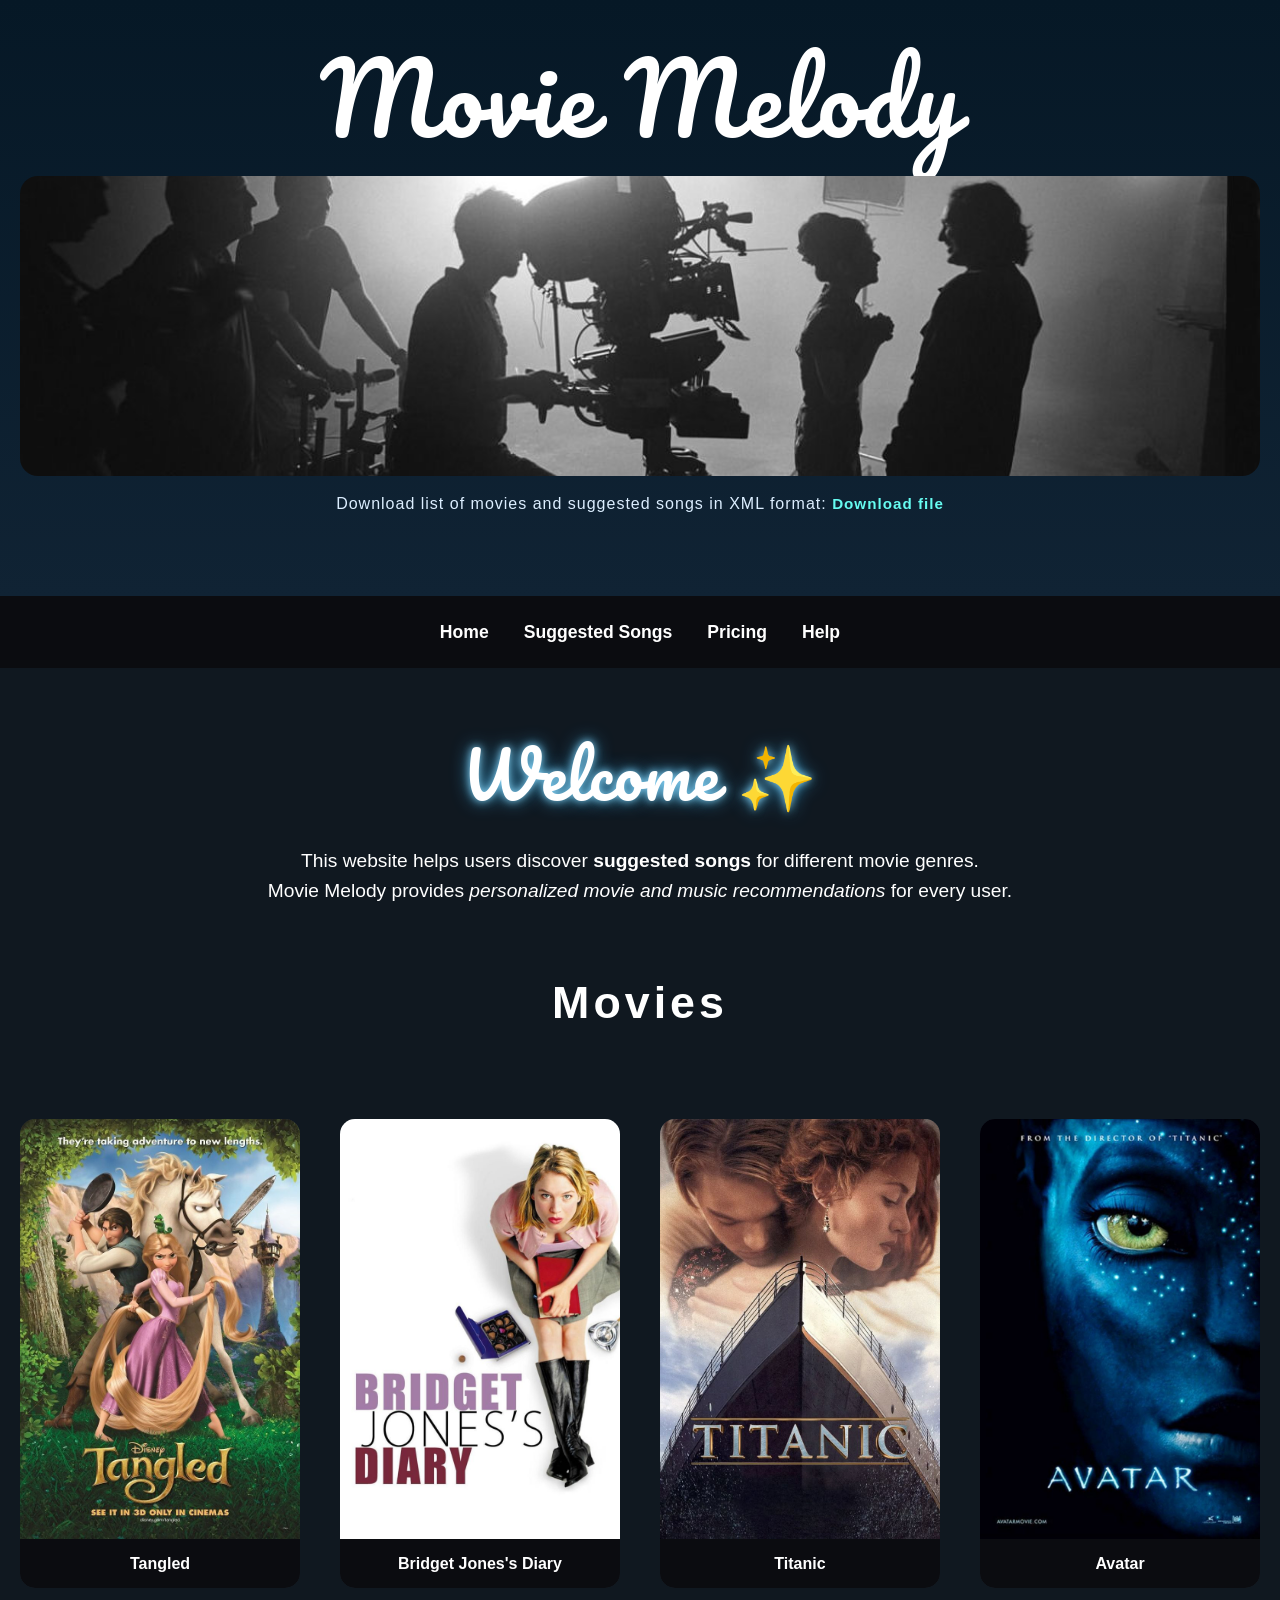
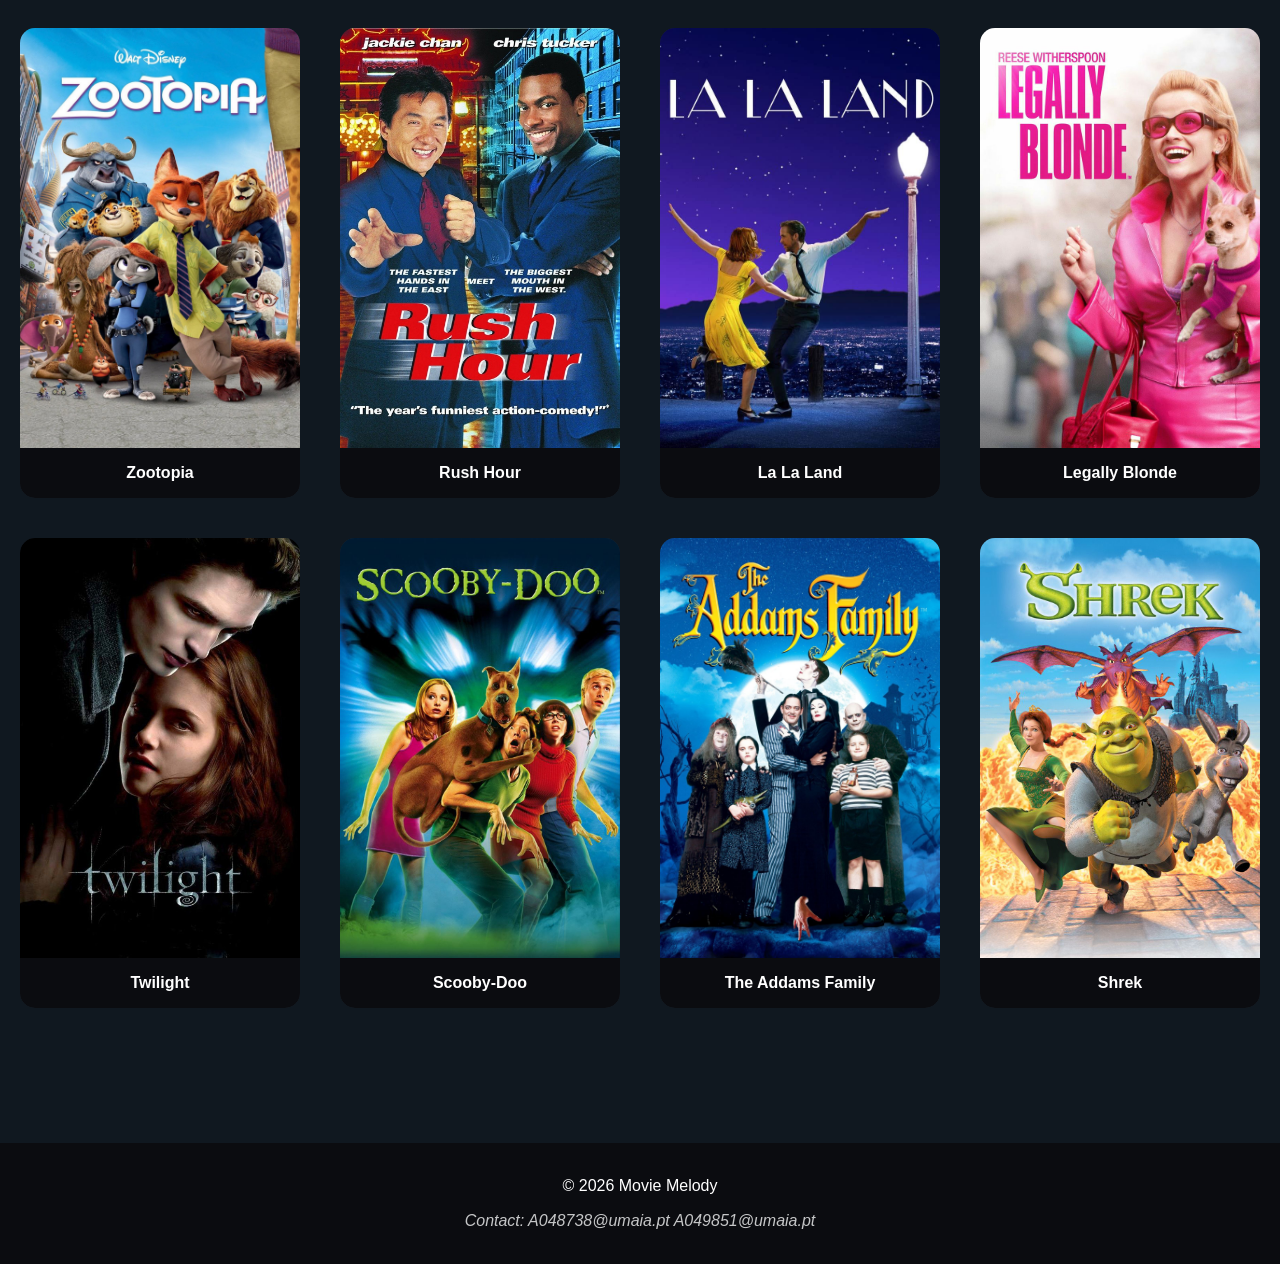
==== commit 44d48017: "changes" ====
--- a/index.html
+++ b/index.html
@@ -39,6 +39,11 @@
             This website helps users discover <strong>suggested songs</strong>
             for different movie genres.
         </p>
+        <p>
+    Movie Melody provides
+    <em>personalized movie and music recommendations</em>
+    for every user.
+</p>
     </section>
 
     <section class="movies">
--- a/css/style.css
+++ b/css/style.css
@@ -278,57 +278,52 @@
     margin: 40px auto 70px;
 }
 
-.help-page .faq h2,
-.help-page .contact-section h2 {
-    font-size: 2.4rem;
-    font-weight: bold;
-    color: white;
-    text-align: center;
-    text-shadow: none;
-    margin-bottom: 35px;
-}
-
-.help-page .faq h2::after,
-.help-page .contact-section h2::after {
-    content: "";
+.help-page .faq h2 {
+    font-size: 3rem;
+    color: white;
+    text-align: center;
+    margin-bottom: 40px;
 }
 
 .help-page details {
-    background-color: #1f2833;
-    border-radius: 8px;
-    margin-bottom: 15px;
+    background: #f5f5f5;
+    border-radius: 15px;
+    margin-bottom: 20px;
     overflow: hidden;
+    box-shadow: 0 4px 15px rgba(0,0,0,0.2);
 }
 
 .help-page summary {
-    padding: 20px;
+    padding: 25px;
     cursor: pointer;
-    font-size: 1.1rem;
-    font-weight: bold;
+    font-size: 1.2rem;
+    font-weight: bold;
+    color: #111;
     list-style: none;
 }
 
 .help-page summary::after {
-    content: " +";
+    content: "+";
     float: right;
+    font-size: 1.5rem;
 }
 
 .help-page details[open] summary::after {
-    content: " -";
+    content: "-";
 }
 
 .help-page summary:hover {
-    background-color: #87a9d0;
+    background-color: #dce8f7;
 }
 
 .help-page details p {
-    padding: 0 20px 20px;
-    color: white;
-}
-
-.help-page .contact-section {
-    max-width: 700px;
-    margin: 0 auto;
+    display: block;
+    color: #111 !important;
+    background: white;
+    padding: 20px 25px;
+    margin: 0;
+    line-height: 1.7;
+    font-size: 1rem;
 }
 
 /* SONGS PAGE MODAL */
